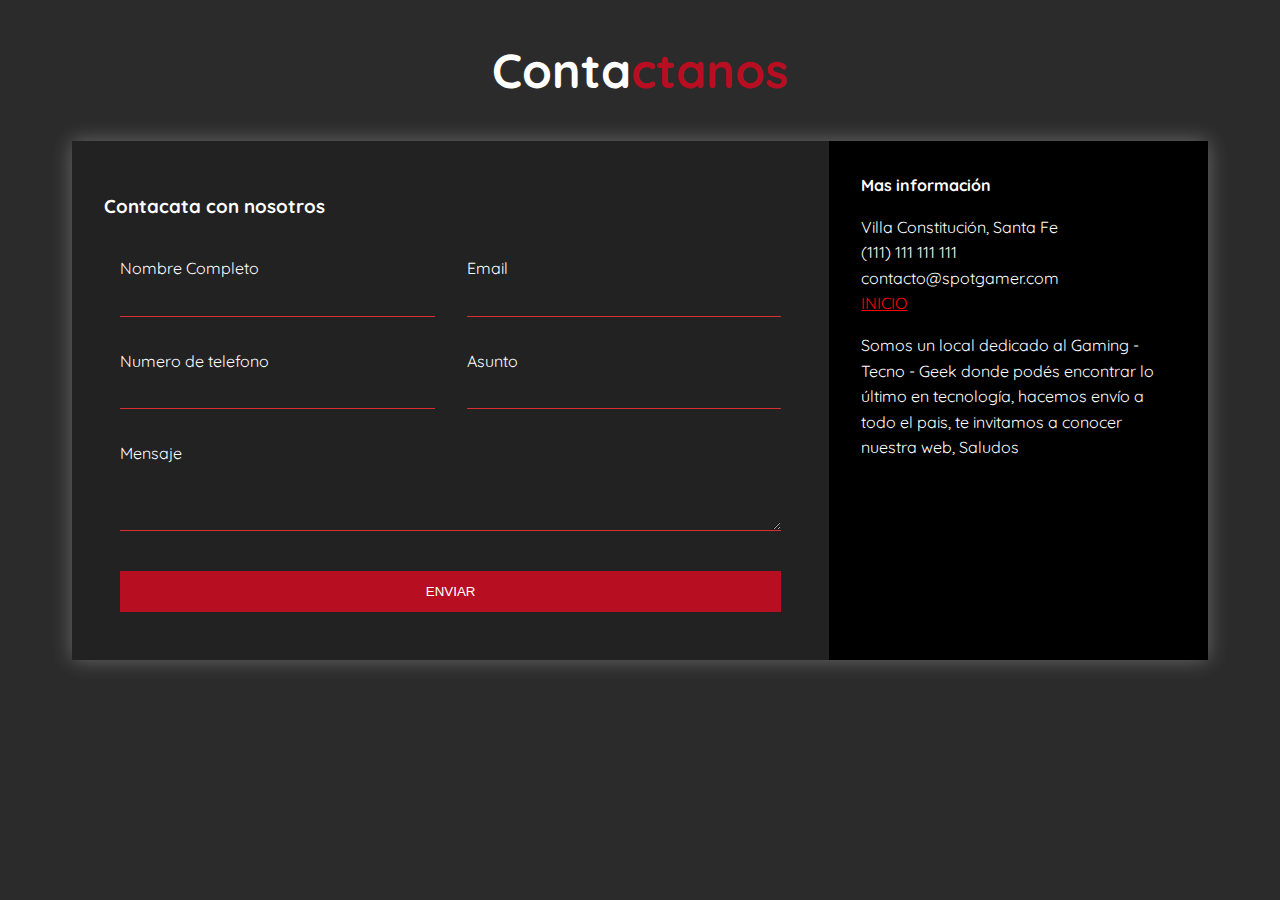
==== html/contacto.html @ 746a820d "agrupado en carpeta html" ====
<!DOCTYPE html>
<html lang="en">
<head>
    <meta charset="UTF-8">
    <meta name="viewport" content="width=device-width, initial-scale=1.0">
    <meta http-equiv="X-UA-Compatible" content="ie=edge">
    <title>Contactanos</title>
    <link rel="stylesheet" href="../css/contacto.css">
    <!-- GOOGLE FONTs -->
    <link href="https://fonts.googleapis.com/css?family=Quicksand" rel="stylesheet">
    <!-- FONT AWESOME -->
    <link rel="stylesheet" href="https://use.fontawesome.com/releases/v5.8.1/css/all.css" integrity="sha384-50oBUHEmvpQ+1lW4y57PTFmhCaXp0ML5d60M1M7uH2+nqUivzIebhndOJK28anvf" crossorigin="anonymous">
    <!-- ANIMATE CSS -->
    <link rel="stylesheet" href="https://cdnjs.cloudflare.com/ajax/libs/animate.css/3.7.0/animate.min.css">
</head>
<body>
    
    <div class="content">

        <h1 class="logo">Conta<span>ctanos</span></h1>

        <div class="contact-wrapper animated bounceInUp">
            <div class="contact-form">
                <h3>Contacata con nosotros</h3>
                <form action="">
                    <p>
                        <label>Nombre Completo</label>
                        <input type="text" name="fullname">
                    </p>
                    <p>
                        <label>Email</label>
                        <input type="email" name="email">
                    </p>
                    <p>
                        <label>Numero de telefono</label>
                        <input type="tel" name="phone">
                    </p>
                    <p>
                        <label>Asunto</label>
                        <input type="text" name="affair">
                    </p>
                    <p class="block">
                       <label>Mensaje</label> 
                        <textarea name="message" rows="3"></textarea>
                    </p>
                    <p class="block">
                        <button>
                            Enviar
                        </button>
                    </p>
                </form>
            </div>
            <div class="contact-info">
                <h4>Mas información</h4>
                <ul>
                    <li><i class="fas fa-map-marker-alt"></i> Villa Constitución, Santa Fe</li>
                    <li><i class="fas fa-phone"></i> (111) 111 111 111</li>
                    <li><i class="fas fa-envelope-open-text"></i> contacto@spotgamer.com</li>
                    <li><a href="../index.html" style="color: red;">INICIO</a></li>
                </ul>
                <p>Somos un local dedicado al Gaming - Tecno - Geek donde podés encontrar lo último en tecnología, hacemos envío a todo el pais, te invitamos a conocer nuestra web, Saludos</p>
            </div>
        </div>

    </div>

    

</body>
</html>
---- css/contacto.css ----
/*CONTACTO*/
* {
    box-sizing: border-box;
}

body {
    background: #2b2b2b;
    color: #fff;
    line-height: 1.6;
    font-family: 'Quicksand', sans-serif;
    padding: 0 1.5em;
}

.container {
    max-width: 1170px;
    margin-left: auto;
    margin-right: auto;
    padding: 1.5em;
}

ul {
    list-style: none;
    padding: 0;
}

.logo {
    text-align: center;
    font-size: 3em;
}

.logo span {
    color: #B70E21;
}

.contact-wrapper {
    box-shadow: 0 0 20px 0 rgba(255, 255, 255, .3);
}

.contact-wrapper > * {
    padding: 1em;
}

.contact-form {
    background: #222222;
}

.contact-form form {
    display: grid;
    grid-template-columns: 1fr 1fr;
}

.contact-form form label {
    display: block;
}

.contact-form form p {
    margin: 0;
    padding: 1em;
}

.contact-form form .block {
    grid-column: 1 / 3;
}

.contact-form form button,
.contact-form form input,
.contact-form form textarea {
    width: 100%;
    padding: .7em;
    border: none;
    background: none;
    outline: 0;
    color: #fff;
    border-bottom: 1px solid #d63031;
}

.contact-form form button {
    background: #B70E21;
    border: 0;
    text-transform: uppercase;
    padding: 1em;
}

.contact-form form button:hover,
.contact-form form button:focus {
    background: #d63031;
    color: #fff;
    transition: background-color 1s ease-out;
    outline: 0;
}

/* CONTACT INFO */
.contact-info {
    background: #000;
}

.contact-info h4, .contact-info ul, .contact-info p {
    text-align: center;
    margin: 0 0 1rem 0;
}

/* LARGE SIZE */
@media(min-width: 700px) {
    body {
        padding: 0 4em;
    }
    .contact-wrapper {
        display: grid;
        grid-template-columns: 2fr 1fr;
    }
    .contact-wrapper > * {
        padding: 2em;
    }
    .contact-info h4,
    .contact-info ul,
    .contact-info p {
        text-align: left;
    }
}
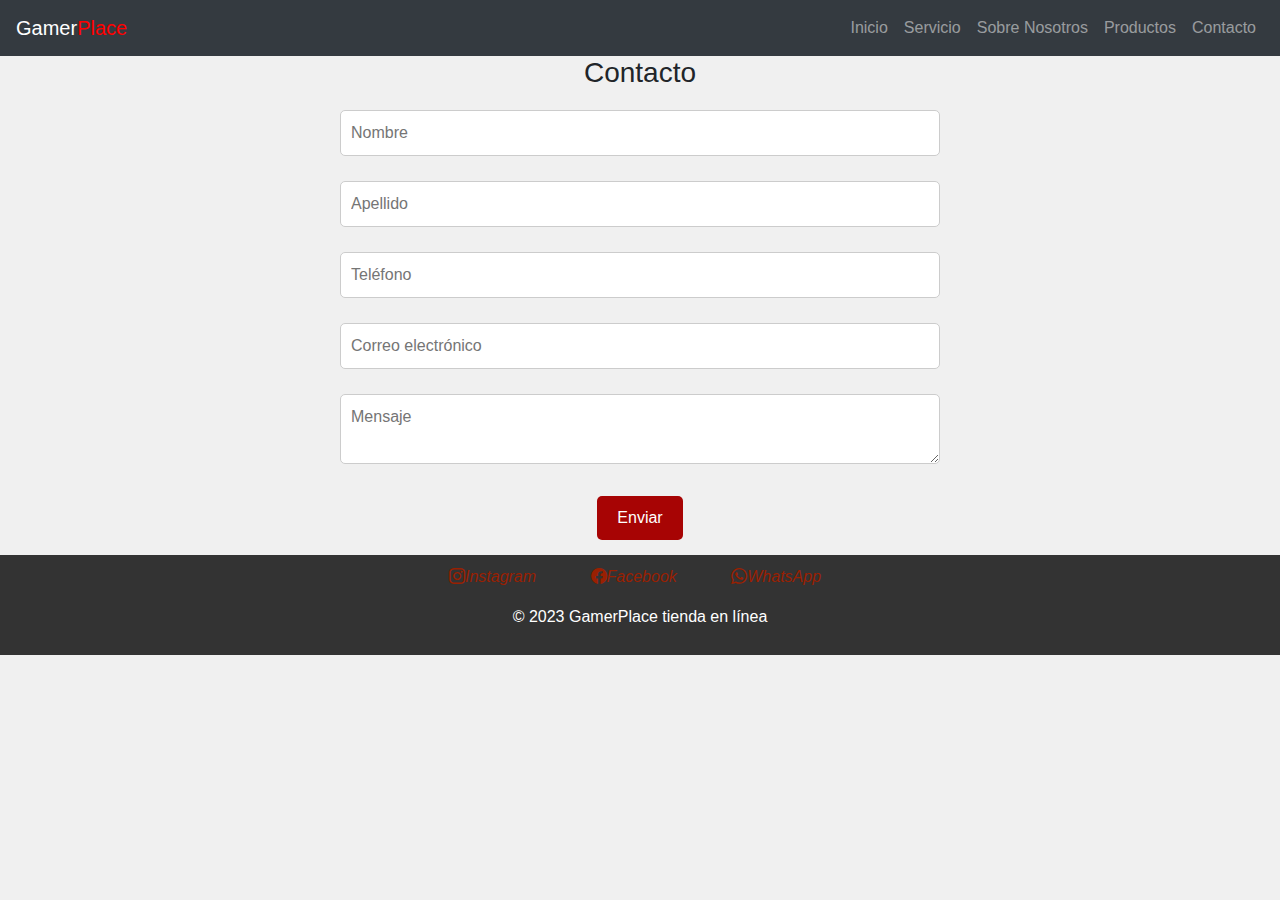
==== commit 9dda20c1: "contacto agregado con estilo" ====
--- a/html/contacto.html
+++ b/html/contacto.html
@@ -3,68 +3,81 @@
 <head>
     <meta charset="UTF-8">
     <meta name="viewport" content="width=device-width, initial-scale=1.0">
-    <meta http-equiv="X-UA-Compatible" content="ie=edge">
-    <title>Contactanos</title>
-    <link rel="stylesheet" href="../css/contacto.css">
-    <!-- GOOGLE FONTs -->
-    <link href="https://fonts.googleapis.com/css?family=Quicksand" rel="stylesheet">
-    <!-- FONT AWESOME -->
-    <link rel="stylesheet" href="https://use.fontawesome.com/releases/v5.8.1/css/all.css" integrity="sha384-50oBUHEmvpQ+1lW4y57PTFmhCaXp0ML5d60M1M7uH2+nqUivzIebhndOJK28anvf" crossorigin="anonymous">
-    <!-- ANIMATE CSS -->
-    <link rel="stylesheet" href="https://cdnjs.cloudflare.com/ajax/libs/animate.css/3.7.0/animate.min.css">
+    <link rel="stylesheet" href="https://maxcdn.bootstrapcdn.com/bootstrap/4.5.2/css/bootstrap.min.css">
+    <link rel="stylesheet" href="https://cdn.jsdelivr.net/npm/bootstrap-icons@1.11.1/font/bootstrap-icons.css">
+    <script src="https://code.jquery.com/jquery-3.5.1.slim.min.js"></script>
+        <script src="https://cdn.jsdelivr.net/npm/@popperjs/core@2.9.3/dist/umd/popper.min.js"></script>
+        <script src="https://maxcdn.bootstrapcdn.com/bootstrap/4.5.2/js/bootstrap.min.js"></script>
+    <link rel="stylesheet" href="../css/style.css">
+    <title>Document</title>
 </head>
 <body>
-    
-    <div class="content">
 
-        <h1 class="logo">Conta<span>ctanos</span></h1>
-
-        <div class="contact-wrapper animated bounceInUp">
-            <div class="contact-form">
-                <h3>Contacata con nosotros</h3>
-                <form action="">
-                    <p>
-                        <label>Nombre Completo</label>
-                        <input type="text" name="fullname">
-                    </p>
-                    <p>
-                        <label>Email</label>
-                        <input type="email" name="email">
-                    </p>
-                    <p>
-                        <label>Numero de telefono</label>
-                        <input type="tel" name="phone">
-                    </p>
-                    <p>
-                        <label>Asunto</label>
-                        <input type="text" name="affair">
-                    </p>
-                    <p class="block">
-                       <label>Mensaje</label> 
-                        <textarea name="message" rows="3"></textarea>
-                    </p>
-                    <p class="block">
-                        <button>
-                            Enviar
-                        </button>
-                    </p>
-                </form>
+    <header>
+        <!-- Barra de navegación -->
+        <nav class="navbar navbar-expand-lg navbar-dark bg-dark">
+            <a class="navbar-brand" href="#" id="logo">Gamer<span style="color: red;">Place</span></a>
+            <button class="navbar-toggler" type="button" data-toggle="collapse" data-target="#navbarNav" aria-controls="navbarNav" aria-expanded="false" aria-label="Toggle navigation">
+                <span class="navbar-toggler-icon"></span>
+            </button>
+            <div class="collapse navbar-collapse" id="navbarNav">
+                <ul class="navbar-nav ml-auto">
+                    <li class="nav-item">
+                        <a class="nav-link" href="../index.html">Inicio</a>
+                    </li>
+                    <li class="nav-item">
+                        <a class="nav-link" href="servicios.html">Servicio</a>
+                    </li>
+                    <li class="nav-item">
+                        <a class="nav-link" href="nosotros.html">Sobre Nosotros</a>
+                    </li>
+                    <li class="nav-item">
+                        <a class="nav-link" href="productos.html">Productos</a>
+                    </li>
+                    <li class="nav-item">
+                        <a class="nav-link" href="contacto.html">Contacto</a>
+                    </li>
+                    
+                </ul>
             </div>
-            <div class="contact-info">
-                <h4>Mas información</h4>
-                <ul>
-                    <li><i class="fas fa-map-marker-alt"></i> Villa Constitución, Santa Fe</li>
-                    <li><i class="fas fa-phone"></i> (111) 111 111 111</li>
-                    <li><i class="fas fa-envelope-open-text"></i> contacto@spotgamer.com</li>
-                    <li><a href="../index.html" style="color: red;">INICIO</a></li>
-                </ul>
-                <p>Somos un local dedicado al Gaming - Tecno - Geek donde podés encontrar lo último en tecnología, hacemos envío a todo el pais, te invitamos a conocer nuestra web, Saludos</p>
-            </div>
-        </div>
-
-    </div>
-
+        </nav>
+    </header>
     
 
+<section class="seccion-contacto">
+    <h2>Contacto</h2>
+    <form action="#">
+        <div class="campo">
+            <input type="text" id="nombre" name="nombre" placeholder="Nombre" required>
+        </div>
+        <div class="campo">
+            <input type="text" id="apellido" name="apellido" placeholder="Apellido" required>
+        </div>
+        <div class="campo">
+            <input type="number" id="telefono" name="telefono" placeholder="Teléfono">
+        </div>
+        <div class="campo">
+            <input type="email" id="email" name="email" placeholder="Correo electrónico" required>
+        </div>
+        <div class="campo">
+            <textarea id="mensaje" name="mensaje" placeholder="Mensaje"></textarea>
+        </div>
+        <div class="campo">
+            <input type="submit" value="Enviar">
+        </div>
+    </form>
+</section>
+
+<footer>
+    <!-- Pie de página -->
+    <div class="container">
+        <ul class="redes">
+            <li><a href="#"><i class="bi bi-instagram">Instagram</i></a></li>
+            <li><a href="#"><i class="bi bi-facebook">Facebook</i></a></li>
+            <li><a href="#"><i class="bi bi-whatsapp">WhatsApp</i></a></li>
+        </ul>
+        <p>&copy; 2023 GamerPlace tienda en línea</p>
+    </div>
+</footer>
 </body>
-</html>+</html>
--- a/css/style.css
+++ b/css/style.css
@@ -0,0 +1,196 @@
+/* Importa los estilos de Bootstrap */
+@import url("https://maxcdn.bootstrapcdn.com/bootstrap/4.5.2/css/bootstrap.min.css");
+/* Estilos personalizados */
+/* line 5, ../sssee/scss/style.scss */
+body {
+  background-color: #f0f0f0;
+  font-family: Arial, sans-serif;
+}
+
+/* line 10, ../sssee/scss/style.scss */
+.navbar {
+  background-color: #333;
+  color: #fff;
+}
+
+/* line 15, ../sssee/scss/style.scss */
+.main {
+  padding: 20px;
+}
+
+/* line 19, ../sssee/scss/style.scss */
+footer {
+    background-color: #333;
+    color: #fff;
+    text-align: center;
+    padding: 10px;
+    
+}
+ .container ul li{
+    display: inline-block;
+    margin-right: 50px
+ }
+
+
+a {
+    color: rgb(153, 32, 2);
+}
+
+a:hover{
+    color: #250902;
+}
+
+/* estilo productos */
+
+.productos {
+    display: flex;
+    flex-wrap: wrap;
+    justify-content: space-between;
+    padding: 20px;
+}
+
+.producto {
+    background-color: #fff;
+    border: 1px solid #ddd;
+    padding: 20px;
+    margin: 10px;
+    width: 300px;
+    text-align: center;
+}
+
+.producto img {
+    max-width: 100%;
+    height: auto;
+    padding: 0px;
+}
+
+.producto:hover {
+    transform: scale(1.05);
+}
+
+.producto h2 {
+    font-size: 24px;
+    margin: 10px 0;
+    font-family:cursive;
+}
+
+.producto p {
+    font-size: 16px;
+    margin: 10px 0;
+}
+
+.producto .precio {
+    font-size: 18px;
+    color: #ff6600;
+    font-weight: bold;
+    margin: 10px 0;
+}
+
+.producto button {
+    background-color: #be0303;
+    color: #fff;
+    border-radius:30px;
+    padding: 10px 20px;
+    font-size: 18px;
+    cursor: pointer;
+    border: none;
+}
+
+.producto button:hover {
+    background-color: #661602;
+}
+
+.hide {
+    display: none;
+}
+
+.redes {
+    list-style: none;
+}
+
+
+/* CONTACTO */
+
+.seccion-contacto {
+    max-width: 600px;
+    margin: 0 auto;
+    text-align: center;
+}
+
+h2 {
+    margin-bottom: 20px;
+    font-size: 28px;
+}
+
+form {
+    display: grid;
+    grid-template-columns: 1fr;
+    grid-gap: 10px;
+}
+
+.campo {
+    margin-bottom: 15px;
+}
+
+input[type="text"],
+input[type="number"],
+input[type="email"],
+textarea {
+    width: 100%;
+    padding: 10px;
+    border: 1px solid #ccc;
+    border-radius: 5px;
+}
+
+input[type="submit"] {
+    background-color: #a70404;
+    color: white;
+    padding: 10px 20px;
+    border: none;
+    border-radius: 5px;
+    cursor: pointer;
+}
+
+input[type="submit"]:hover {
+    background-color: #45a049;
+}
+
+
+/* SERVICIOS */
+
+body {
+    font-family: Arial, sans-serif;
+    background-color: #f0f0f0;
+}
+
+.servicio {
+    background-color: #fff;
+    margin-bottom: 20px;
+    padding: 20px;
+    border-radius: 5px;
+    box-shadow: 0 0 5px rgba(0, 0, 0, 0.2);
+}
+
+.servicio:hover {
+    transform: scale(1.05);
+}
+
+.servicio h2 {
+    color: #007bff;
+}
+
+.servicio p {
+    font-size: 16px;
+}
+
+footer {
+    background-color: #333;
+    color: #fff;
+    text-align: center;
+    padding: 10px;
+}
+
+
+
+
+/*# sourceMappingURL=style.css.map */